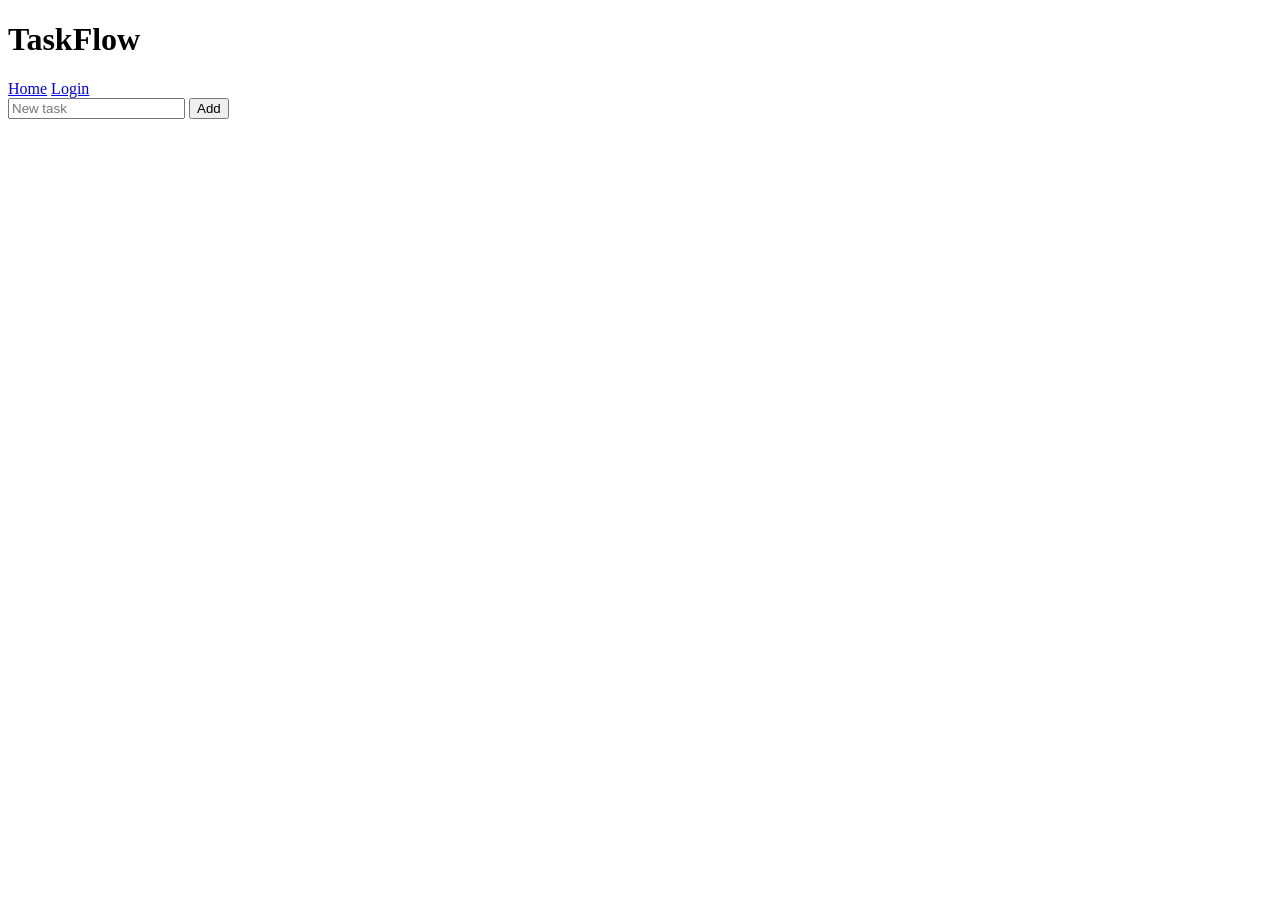
==== frontend-vanilla/pages/tasks.html @ 2466568a "add html structure for home and tasks pages" ====
<!DOCTYPE html>
<html lang="en">
<head>
  <meta charset="UTF-8" />
  <meta name="viewport" content="width=device-width, initial-scale=1.0" />
  <title>TaskFlow | Tasks</title>
  <link rel="stylesheet" href="../css/base.css" />
  <link rel="stylesheet" href="../css/layout.css" />
</head>
<body>
  <header class="site-header">
    <h1>TaskFlow</h1>
    <nav>
      <a href="../index.html">Home</a>
      <a href="login.html">Login</a>
    </nav>
  </header>

  <main class="container">
    <form id="task-form" class="task-form">
      <input type="text" id="task-input" placeholder="New task" required />
      <button type="submit">Add</button>
    </form>

    <ul id="task-list" class="task-list"></ul>
  </main>

  <script type="module" src="../js/main.js"></script>
</body>
</html>
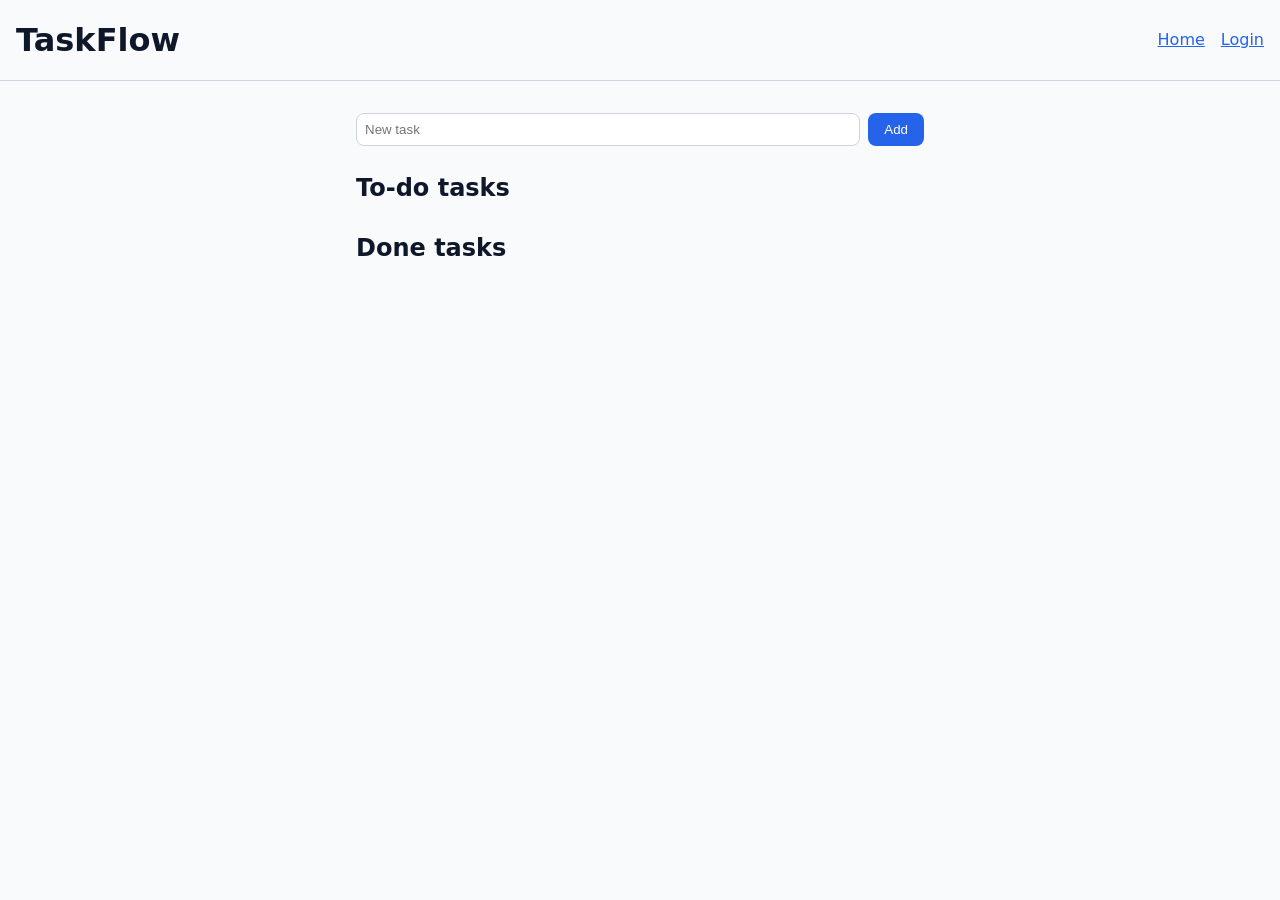
==== commit d98d4da0: "addition" ====
--- a/frontend-vanilla/pages/tasks.html
+++ b/frontend-vanilla/pages/tasks.html
@@ -22,7 +22,11 @@
       <button type="submit">Add</button>
     </form>
 
+    <h2>To-do tasks</h2>
     <ul id="task-list" class="task-list"></ul>
+
+    <h2>Done tasks</h2>
+    <ul id="completed-task-list" class="task-list"></ul>
   </main>
 
   <script type="module" src="../js/main.js"></script>
--- a/frontend-vanilla/css/base.css
+++ b/frontend-vanilla/css/base.css
@@ -0,0 +1,34 @@
+:root {
+  --color-primary: #2563eb;
+  --color-bg: #f8fafc;
+  --color-text: #0f172a;
+  --color-border: #cbd5e1;
+  --space: 1rem;
+  --radius: 8px;
+}
+
+* {
+  box-sizing: border-box;
+  margin: 0;
+  padding: 0;
+}
+
+body {
+  font-family: system-ui, sans-serif;
+  background: var(--color-bg);
+  color: var(--color-text);
+  line-height: 1.5;
+}
+
+a {
+  color: var(--color-primary);
+}
+
+button {
+  background: var(--color-primary);
+  color: white;
+  border: none;
+  border-radius: var(--radius);
+  padding: 0.5rem 1rem;
+  cursor: pointer;
+}
--- a/frontend-vanilla/css/layout.css
+++ b/frontend-vanilla/css/layout.css
@@ -0,0 +1,70 @@
+.site-header {
+  display: flex;
+  justify-content: space-between;
+  align-items: center;
+  padding: var(--space);
+  border-bottom: 1px solid var(--color-border);
+}
+
+.site-header nav {
+  display: flex;
+  gap: var(--space);
+}
+
+.container {
+  max-width: 600px;
+  margin: 2rem auto;
+  padding: 0 var(--space);
+}
+
+.task-form {
+  display: flex;
+  gap: 0.5rem;
+  margin-bottom: var(--space);
+}
+
+.task-form input {
+  flex: 1;
+  padding: 0.5rem;
+  border: 1px solid var(--color-border);
+  border-radius: var(--radius);
+}
+
+.task-list {
+  list-style: none;
+}
+
+.container h2 {
+  margin: 1.5rem 0 0.75rem;
+}
+
+.task-list li {
+  display: flex;
+  justify-content: space-between;
+  align-items: center;
+  padding: 0.75rem;
+  background: white;
+  border: 1px solid var(--color-border);
+  border-radius: var(--radius);
+  margin-bottom: 0.5rem;
+}
+
+.task-actions {
+  display: flex;
+  gap: 0.5rem;
+}
+
+.done-button {
+  background: #16a34a;
+  padding: 0.35rem 0.65rem;
+}
+
+.not-done-button {
+  background: #d97706;
+  padding: 0.35rem 0.65rem;
+}
+
+.delete-button {
+  background: #dc2626;
+  padding: 0.35rem 0.65rem;
+}
